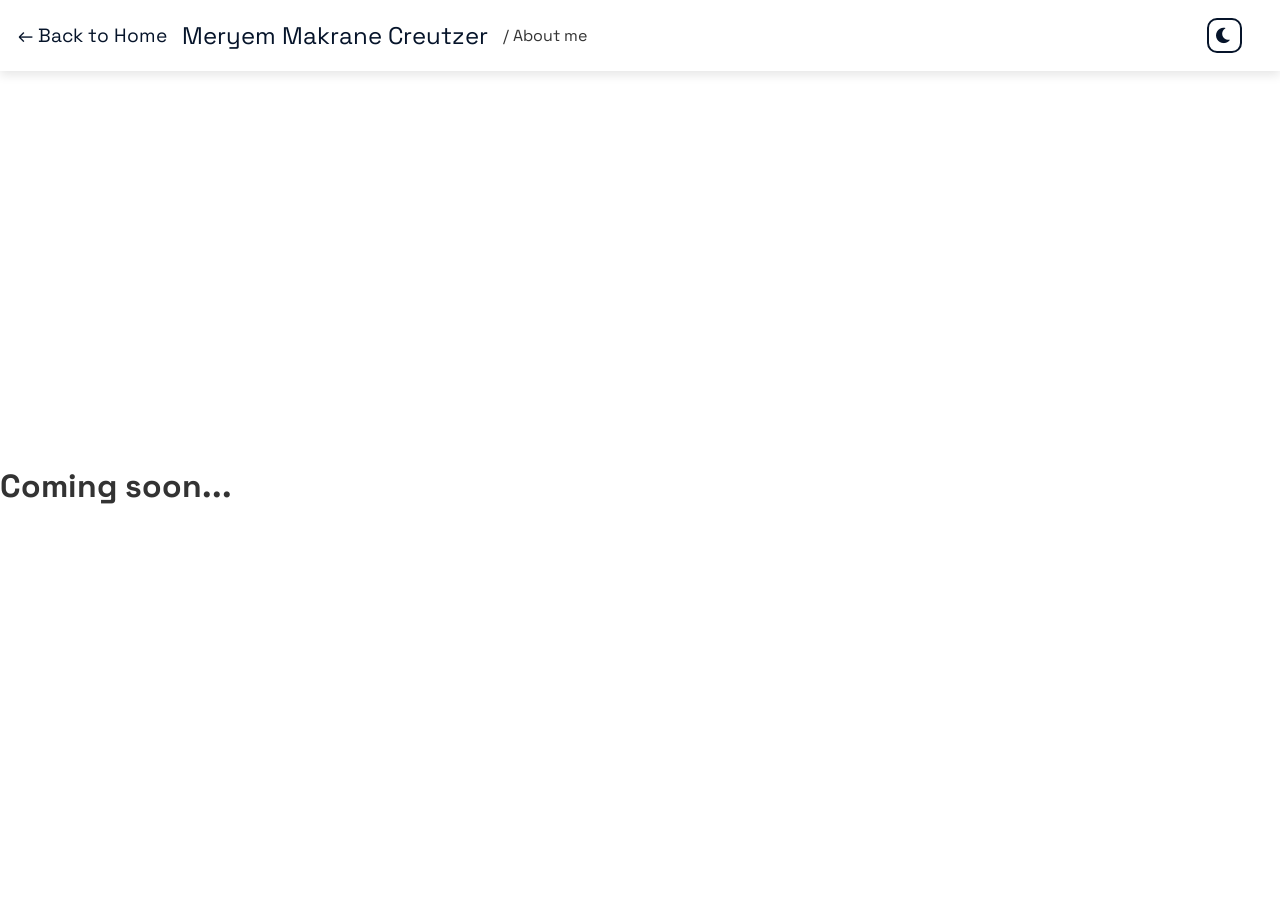
==== about.html @ 9a934162 "Added project files and content" ====
<!DOCTYPE html>
<html lang="en">

<head>
    <meta charset="UTF-8">
    <meta name="viewport" content="width=device-width, initial-scale=1.0">
    <title>Projects - Meryem Makrane Creutzer</title>
    <link rel="stylesheet" href="assets/styles.css">
    <link rel="stylesheet" href="https://cdnjs.cloudflare.com/ajax/libs/font-awesome/6.0.0/css/all.min.css">
    <script src="assets/script.js"></script>
</head>

<body>
    <header>
        <div class="header-left">
            <a href="index.html" class="back-home">&larr; Back to Home</a>
            <div class="logo-text">Meryem Makrane Creutzer</div>
            <span class="title"> / About me</span>
        </div>
        <div class="theme-toggle">
            <label class="toggle-wrapper">
                <input type="checkbox" id="theme-switch" />
                <span class="slider">
                    <i class="fas fa-moon"></i>
                </span>
            </label>
        </div>
    </header>

    <main>

        <h1>Coming soon...</h1>
    </main>

</body>

</html>
---- assets/styles.css ----
/*@font-face {
    font-family: 'Manrope';
    src: url('../assets/fonts/Manrope/Manrope-VariableFont_wght.ttf') format('woff2'),
        url('///assets/fonts/Manrope/static/Manrope-Light.ttf') format('woff');
    font-weight: normal;
    font-style: normal;
}
*/

@font-face {
    font-family: 'Grotesk';
    src: url('../assets/fonts/Space_Grotesk/SpaceGrotesk-VariableFont_wght.ttf') format('woff2'),
        url('///assets/fonts/Space_Grotesk/static/SpaceGrotesk-Light.ttf') format('woff'),
        url('///assets/fonts/Space_Grotesk/static/SpaceGrotesk-Regular.ttf') format('woff');
}

body {
    font-family: 'Grotesk', sans-serif;
    margin: 0;
    padding: 0;
    background-color: #fff;
    color: #333;
    min-height: 100vh;
    display: flex;
    flex-direction: column;
}

/* Header styles */
header {
    display: flex;
    justify-content: space-between;
    align-items: center;
    padding: 20px;
    background-color: #fff;
    box-shadow: 0 4px 10px rgba(0, 0, 0, 0.1);
}

main {
    flex-grow: 1;
    display: flex;
    flex-direction: column;
    justify-content: center;
}

/* Ensure spacing between logo and text */
.header-left {
    display: flex;
    align-items: center;
    gap: 15px;
    /* Adds space between elements */
}

.logo-img {

    height: auto;
    margin-top: 1%;
}

.logo-text {
    font-size: 1.5rem;
    font-weight: normal;
    color: #06142A;
    text-wrap: nowrap;
}

.title {
    font-size: 1rem;
    color: #333333;
    text-wrap: nowrap;
}

nav a {
    margin-left: 20px;
    text-decoration: none;
    color: #06142A;
    font-weight: normal;
}

/* Profile Section Styling */
.container {
    display: flex;
    align-items: center;
    justify-content: center;
    gap: 60px;
    text-align: left;

}

.profile-bg {
    position: absolute;
    left: 0;
    width: 45%;
    height: calc(100vh - 20px - 50px);
    /* Subtracting header height (70px) and footer height (50px) */
    background-color: #06142A;
    z-index: -1;
    overflow: hidden;
}

/* Create twinkling stars */
.profile-bg::before {
    content: "";
    position: absolute;
    width: 100%;
    height: 100%;
    background: radial-gradient(2px 2px at 20% 30%, white, transparent),
        radial-gradient(2px 2px at 40% 70%, white, transparent),
        radial-gradient(2px 2px at 60% 20%, white, transparent),
        radial-gradient(2px 2px at 80% 90%, white, transparent),
        radial-gradient(2px 2px at 10% 50%, white, transparent),
        radial-gradient(2px 2px at 90% 10%, white, transparent),
        radial-gradient(2px 2px at 30% 80%, white, transparent);
    animation: twinkle 1.5s infinite alternate;
}

/* Twinkling effect */
@keyframes twinkle {
    0% {
        opacity: 0.2;
    }

    100% {
        opacity: 1;
    }
}

/* Profile Card */
.profile-card {
    background-color: #ffffff;
    padding: 25px;
    text-align: center;
    border-radius: 10px;
    box-shadow: 0 8px 15px rgba(0, 0, 0, 0.2);
    /* Slight shadow at the bottom */
    position: relative;
    margin-left: 15%;
    width: 20%;

}

.profile-card img {
    border-radius: 50%;
    width: 180px;
    height: 180px;
    object-fit: cover;
}

.profile-card h2 {
    font-size: 1.7rem;
    margin: 30px 30px 10px;
    font-weight: normal;
    color: #06142A;
    white-space: normal;
    /* Allows text wrapping */
    max-width: 80%;
    /* Ensures it doesn't exceed container width */
    letter-spacing: 2px;
    font-family: 'Grotesk', sans-serif;
}

.profile-card .role {
    color: #06142A;
    font-size: 1.05rem;
    letter-spacing: 0.25em;
    margin-top: 10%;
}

.social-icons {
    margin-top: 15px;
    margin-right: 15%;
    padding-top: inherit;
    display: flex;
    gap: 15px;
    margin-left: 35%;
    /* TEMP: helps us locate it visually */

}

.social-icons a {
    font-size: 1.8rem;
    color: #000;
    transition: 0.3s;
}

.social-icons a:hover {
    color: #06142A;
}

.card-divider {
    width: 50%;
    margin: 20px auto;
    border: none;
    border-top: 2px solid #06142A;
}

.intro {
    max-width: 650px;
    margin-bottom: 3%;

}

.intro h1 {
    font-size: 7rem;
    font-weight: bold;
    color: #06142A;
    margin-bottom: 3%;
    font-family: 'Grotesk', sans-serif;
    padding-top: 20px;
}

.intro p {
    font-size: 1.2rem;
    color: #06142A;
    margin-bottom: 4%;
    font-weight: lighter;
}

.buttons {
    margin: 20px 0;
}

.buttons .btn {
    padding: 12px 30px;
    font-size: 1rem;
    border-radius: 5px;
    cursor: pointer;
    transition: all 0.3s ease;
}

.btn-primary {
    background-color: #06142A;
    color: #fff;
    border: none;
}

.btn-secondary {
    border: 2px solid #000;
    background-color: #fff;
    color: #000;
}

.btn-primary:hover,
.btn-secondary:hover {
    opacity: 0.8;
}

.intro a.action {
    color: #06142A;
    font-weight: normal;
    text-decoration: none;
    transition: color 0.3s ease;
    font-family: 'Grotesk', sans-serif;
    font-size: 23px;
}

.intro a.action:hover {
    color: #06142A;
}

/* Footer */
footer {
    padding: 0 0 2px 12px;
    color: #5d5c5c;
    background-color: #fff;
    display: flex;
    justify-content: flex-start;
    align-items: center;
    position: relative;
    flex-shrink: 0;
    /* Ensures footer always has height */
    text-align: left;
}


.footer-info p {
    margin: 2px 0;
    font-size: 12px;
    padding-top: 10px;
}


/* Resume Page Styles */

/* Resume Layout */
.resume-layout {
    display: flex;
    gap: 50px;
    overflow-x: hidden;
    margin-top: 40px;
    align-items: flex-start;
    /* Ensure alignment at the top */
}

/* Left Column: Experience */
.left-column {
    flex: 2.5;
    /* Slightly wider */
    padding-left: 2%;
}

h3.sub-title {
    padding-top: 30px;
    font-size: 1.8rem;
}

/* Separator between Experience and Education */
.separator {
    width: 2px;
    /* Make it thicker */
    background-color: #06142A;
    align-self: stretch;
    margin-top: 3%;
}


.resume-container {
    margin: 0px auto;
    padding: 10px;
}

.section-title {
    font-size: 5rem;
    font-weight: bold;
    color: #06142A;
    text-align: center;
    font-family: 'Grotesk', sans-serif;
}

.timeline {
    position: relative;
    padding: 20px 0;
}

/* Right Column: Education & Certifications */
.right-column {
    flex: 2;
    margin-left: 20px;
    /* Push further to the right */
}

.timeline-item {
    margin-bottom: 30px;
    display: flex;
    align-items: flex-start;
}


/* Positioning the logo to the left side */
.timeline-left {
    flex: 0 0 80px;
    /* Fixed width for logos */
    text-align: center;
    margin-right: 20px;
}

.company-logo {
    /* Adjust size as needed */
    height: auto;
    margin-top: 25%;
}

/* Content styling */
.timeline-content {
    flex: 1;
    padding-left: 20px;
}

.timeline-item h2 {
    font-size: 1.8rem;
    color: #333;
}

.timeline-item .date {
    font-size: 1rem;
    font-weight: bold;
    color: #B7B7B7;
    margin-top: -2%;

}

.timeline-item .company {
    font-weight: bold;
    color: #888;
}

.back-home {
    text-decoration: none;
    font-size: 1.2rem;
    color: #06142A;
}

.timeline-content ul {
    list-style: none;
    /* Remove default bullets */
    padding-left: 0;
}

.timeline-content li {
    position: relative;
    padding-left: 40px;
    /* Space for the custom bullet */
    margin-bottom: 10px;
    /* Spacing between list items */
    line-height: 1.6;
    list-style: none;
}

.timeline-content li::before {
    content: '';
    position: absolute;
    top: 0.5em;
    /* Align with text */
    left: 0;
    /* Position bullet at the start of the list item */
    width: 20px;
    /* Set bullet width */
    height: 20px;
    /* Set bullet height */
    background-image: url('../assets/images/bullet.svg');
    /* Path to the bullet image */
    background-size: cover;
    /* Ensure the image scales properly */
    background-repeat: no-repeat;
}

.back-home:hover {
    text-decoration: underline;
}

.section-title.aos-init.aos-animate {
    font-size: 5em;
    font-family: 'poppins', sans-serif;
}

/* General Content Styling */
.resume-h2 {
    color: #06142A;
    font-size: 2.5rem;
    margin-bottom: 20px;
    white-space: nowrap;
    /* Prevent wrapping */
}

.education-section h3,
.certifications-section h3 {
    font-size: 1.8rem;
    color: #333;
}

.certifications-section ul {
    list-style: none;
    padding-left: 0;
}

.certifications-section li::before {
    content: '✔';
    /* Add a simple icon */
    color: #06142A;
    font-size: 1rem;
    margin-right: 10px;
}

.education-section {
    margin-right: -22%;
}

.education-section .date {
    font-size: 1rem;
    font-weight: bold;
    color: #B7B7B7;
    margin-top: -3%;
}

.inst {
    margin-top: -2%;
}

/* Tag Styling */
.tags {
    margin-top: 10px;
    display: flex;
    flex-wrap: wrap;
    gap: 10px;
    width: 70vh;
}

.tag {
    padding: 5px 12px;
    font-size: 0.8rem;
    border-radius: 5px;
    color: #fff;
    display: inline-block;
}

/* Color Variations for Tags */
.tag-blue {
    background-color: #0073e6;
}

.tag-green {
    background-color: #28a745;
}

.tag-orange {
    background-color: #fd7e14;
}

.tag-purple {
    background-color: #6f42c1;
}

.tag-red {
    background-color: #dc3545;
}

.tag-teal {
    background-color: #20c997;
}

.tag-yellow {
    background-color: #ffc107;
}

.tag-steel {
    background-color: #06142A;
}

/* Horizontal Separator Between Education & Skills */
.horizontal-separator {
    width: 100%;
    height: 2px;
    /* Thickness of the line */
    background-color: #06142A;
    /* Blue separator */
    margin: 40px 0;
    /* Spacing above and below */
    border-radius: 2px;
    /* Smooths edges */
}


.skill-list ul {
    list-style: none;
    /* Remove default bullets */
    padding-left: 0;
}

.skill-list li {
    position: relative;
    padding-left: 40px;
    /* Space for the custom bullet */
    margin-bottom: 10px;
    /* Spacing between list items */
    line-height: 1.6;
    list-style: none;
}

.skill-list li::before {
    content: '';
    position: absolute;
    top: 0.5em;
    /* Align with text */
    left: 0;
    /* Position bullet at the start of the list item */
    width: 20px;
    /* Set bullet width */
    height: 20px;
    /* Set bullet height */
    background-image: url('../assets/images/bullet.svg');
    /* Path to the bullet image */
    background-size: cover;
    /* Ensure the image scales properly */
    background-repeat: no-repeat;
}

/******************************************************************/

/* Projects Page Styles */
.projects-container {
    max-width: 1200px;
    margin: 0 auto;
    padding: 20px;
    text-align: center;
}

.projects-grid {
    display: grid;
    grid-template-columns: repeat(auto-fit, minmax(300px, 1fr));
    gap: 20px;
    margin-top: 8%;
    justify-content: center;
}

.project-card {
    background-color: #ffffff;
    border-radius: 10px;
    box-shadow: 0 4px 8px rgba(0, 0, 0, 0.1);
    overflow: hidden;
    margin: 5%;
    transition: transform 0.3s ease-in-out;
}

.project-card:hover {
    transform: translateY(-5px);
}

.project-image {
    height: 190px;
    object-fit: cover;
}

.project-info {
    padding: 15px;
    text-align: left;
}

.project-info h2 {
    font-size: 1.5rem;
    color: #06142A;
}

.project-info p {
    font-size: 1rem;
    color: #555;
}

.btn-primary-projects {
    display: inline-block;
    padding: 8px 15px;
    margin-top: 10px;
    font-size: 1rem;
    background-color: #06142A;
    color: white;
    text-decoration: none;
    border-radius: 5px;
}

.btn-primary-projects:hover {
    background-color: #06142A;
}

/*************/

@media (min-width: 1281px) and (max-width: 1600px) {
    .profile-card {
        width: 25%;
    }

    .container {
        margin-bottom: -30px;
    }

    .intro {
        max-width: 600px;
    }

    footer {
        justify-content: flex-start;
        /* Ensures footer text stays left-aligned */
        text-align: left;
        /* Prevents footer from shrinking */
        display: flex;
        /* Ensures footer remains visible */
        visibility: visible;
    }

    /*
    html,
    body {
        overflow: hidden;
    }
        */
}

@media (min-width: 1091px) and (max-width: 1280px) {
    .intro a.action {
        font-size: 18px;
    }

    .intro {
        max-width: 500px;
    }

    .profile-bg {
        height: 130vh;
    }

    .profile-card {
        width: 30%;
    }


    header {
        padding: 18px;
    }

}

@media (max-width: 1090px) {
    .container {
        flex-direction: column;
        text-align: center;
        align-items: center;

    }

    h1 {
        padding-top: 20px;
    }

    .profile-bg {
        width: 100%;
        position: absolute;
        top: 0;
        height: 50%;
    }

    .profile-card {
        position: relative;
        width: 40%;
        left: auto;
        transform: none;
        margin: auto;
        top: 100px;
    }

    .social-icons {
        justify-content: flex-start;
    }

    .intro a.action {
        font-size: 20px
    }

    .intro {
        padding: 5px;
    }

}

@media (max-width: 775px) {
    .profile-card {
        width: 60%;
    }

    .profile-bg {
        height: 50%;
    }

}

/*Responsive styles for resume page */

@media (min-width: 1280px) and (max-width: 1600px) {
    .resume-layout {
        flex-direction: row;
        gap: 40px;
    }

    .separator {
        min-height: 100em;
    }
}

@media (min-width: 1090px) and (max-width: 1279px) {
    .resume-layout {
        flex-direction: row;
        gap: 30px;
    }

    .left-column,
    .right-column {
        width: 45%;
        padding: 0 15px;
    }

    .separator {
        min-height: 90em;
    }

    .resume-h2 {
        font-size: 2rem;
    }

    .education-section h3,
    .certifications-section h3 {
        font-size: 1.5rem;
    }

    .tags {
        width: 50vh;
    }

    .logo-text {
        text-wrap: wrap;
    }

    .title {
        text-wrap: wrap;
    }
}

@media (min-width: 768px) and (max-width: 1089px) {
    .resume-layout {
        flex-direction: column;
        gap: 20px;
    }

    .left-column,
    .right-column {
        width: 100%;
        padding: 0 10px;
    }

    .separator {
        display: none;
    }

    .resume-h2 {
        font-size: 1.8rem;
    }

    .timeline-item {
        flex-direction: column;
        align-items: flex-start;
    }

    .timeline-left {
        margin-bottom: 15px;
    }

    .company-logo {
        margin-left: 0;
    }

    .logo-text {
        text-wrap: wrap;
    }

    .title {
        text-wrap: wrap;
    }
}

@media (max-width: 767px) {
    .resume-layout {
        flex-direction: column;
        gap: 15px;
    }

    .left-column,
    .right-column {
        width: 100%;
        padding: 0 10px;
    }

    .separator {
        display: none;
    }

    .resume-h2 {
        font-size: 1.6rem;
    }

    .timeline-item {
        flex-direction: column;
        align-items: flex-start;
    }

    .timeline-left {
        margin-bottom: 15px;
    }

    .company-logo {
        width: 60px;
        height: auto;
        margin-left: 0;
    }

    .timeline-content {
        padding-left: 0;
    }

    .tags {
        flex-direction: column;
        align-items: center;
        text-align: center;
    }

    .skill-list {
        width: 100%;
    }

    .logo-text {
        text-wrap: wrap;
    }

    .title {
        text-wrap: wrap;
    }

    .intro p {
        font-size: 16px;
    }

    .intro a.action {
        font-size: 16px;
    }


}


/* Styling project pages */

.project-title {
    font-size: 4rem;
    text-align: center;
    font-family: "Grotesk", sans-serif;
    color: #06142A;
    font-weight: lighter;

}

.article-image {
    width: 80%;
    padding: 20px;
    margin: auto;
}

.details {
    margin: auto;
    font-family: "Grotesk", sans-serif;
    color: #06142A;
}

.article-meta {
    display: flex;
    justify-content: space-between;
    align-items: center;
    gap: 20px;
    flex-wrap: wrap;
}

.article-meta .published {
    font-size: 1rem;
    color: #333;
}

.article-meta .social-icons {
    display: flex;
    gap: 15px;
}

.article-meta .social-icons a {
    font-size: 1.5rem;
    color: #000;
    transition: 0.3s;
}

.article-meta .social-icons a:hover {
    color: #06142A;
}

.project-social-icons {
    display: flex;
    gap: 15px;
    justify-content: flex-end;
}

.project-social-icons a {
    font-size: 1.5rem;
    color: #000;
    transition: 0.3s;
}

.project-social-icons a:hover {
    color: #06142A;
}

/* General Section Styling */
.content section {
    margin: auto;
    max-width: 1200px;
    padding: 20px;
    border-left: 4px solid #06142A;
    background: #ffffff;
    border-radius: 5px;
    margin-bottom: 40px;
}

.content ul li {
    margin-bottom: 10px;
    font-size: 1.2rem;
    font-weight: lighter;
}

/* Gallery Section */
.gallery {
    display: flex;
    justify-content: center;
    gap: 15px;
    flex-wrap: wrap;
    margin-top: 30px;
}

.gallery img {
    width: 100%;
    max-width: 280px;
    border-radius: 5px;
    box-shadow: 0 2px 10px rgba(0, 0, 0, 0.15);
}

/* Resources Section */
.resources ul {
    list-style: none;
    padding: 0;
}

.resources ul li {
    font-size: 1.2rem;
    margin: 10px 0;
}

.resources ul li a {
    color: #06142A;
    text-decoration: none;
    font-weight: bold;
}

.resources ul li a:hover {
    text-decoration: underline;
}

/* Download Link Styles */
.download-link {
    font-size: 1.2rem;
    color: #06142A;
    text-decoration: none;
    display: inline-flex;
    align-items: center;
    gap: 10px;
    font-weight: lighter;
    padding-top: 5px;
}

.download-link:hover {
    text-decoration: underline;
}

/* Lessons Learned Section */
.lessons ul {
    padding-left: 20px;
}

.context-role-container {
    display: flex;
    flex-wrap: wrap;
    justify-content: space-between;
    gap: 40px;
    max-width: 900px;
    margin: 60px auto;
}

.context-role-container .context,
.context-role-container .role {
    flex: 1;
    min-width: 400px;
    /* Ensures columns don't shrink too much */
    background: #f9f9f9;
    padding: 20px;
    border-left: 4px solid #06142A;
    border-radius: 5px;
}


@media (max-width: 850px) {
    .context-role-container {
        flex-direction: column;
    }

    .context-role-container .context,
    .context-role-container .role {
        min-width: 100%;
    }
}

.lessons ul li {
    margin-bottom: 10px;
    font-size: 1.2rem;
    font-weight: bold;
    color: #06142A;
}


.left-column-project {
    width: 50%;
    margin-left: 10%;
    padding-right: 30px;
    padding: 15px;
    border-left: 4px solid #06142A;
    border-right: 4px solid #06142A;
    border-top: 4px solid #06142A;
    border-bottom: 4px solid #06142A;
    border-radius: 5px;
}

.right-column-project {
    width: 50%;
    margin-right: 110px;
    padding: 15px;
    border-right: 4px solid #06142A;
    border-top: 4px solid #06142A;
    border-bottom: 4px solid #06142A;
    border-radius: 5px;
}

.project-column {
    display: flex;
}

.content-text {
    font-size: 1.2rem;
    font-family: 'Grotesk', sans-serif;
    font-weight: lighter;
}

.overview p {
    font-size: 1.2rem;
    font-weight: lighter;
}

.process p {
    font-size: 1.2rem;
    font-weight: lighter;
}

.overview h2 {
    color: #06142A;
    font-size: 2.2rem;
    margin-bottom: 15px;
    padding-bottom: 5px;
    margin-top: -0.5%;
}

.process h2 {
    color: #06142A;
    font-size: 2.2rem;
    margin-bottom: 15px;
    padding-bottom: 5px;
    margin-top: -0.5%;
}


#challenge {
    padding-top: 2%;
    padding-left: 7%;
    padding-right: 6%;
    margin-top: 40px;
    margin-left: 14%;
    width: 100%;
    position: relative;
    border-left: none;
}


#challenge h2 {
    padding-bottom: 2%;
    color: #06142A;
    font-size: 2.2rem;
    margin: auto;
    text-align: center;
}

#challenge::before {
    content: "";
    position: absolute;
    top: 0;
    left: 0;
    width: 100%;
    height: 18%;
    border-radius: 8px;
    border-top: 4px solid #06142A;
    border-left: 4px solid #06142A;
    border-right: 4px solid #06142A;
    pointer-events: none;
    box-sizing: border-box;
}

#outcome {
    padding-top: 2%;
    padding-left: 7%;
    padding-right: 6%;
    margin-top: 40px;
    margin-left: 14%;
    width: 100%;
    position: relative;
    border-left: none;
}

#outcome::before {
    content: "";
    position: absolute;
    top: 0;
    left: 0;
    width: 100%;
    height: 18%;
    border-radius: 8px;
    border-top: 4px solid #06142A;
    border-left: 4px solid #06142A;
    border-right: 4px solid #06142A;
    pointer-events: none;
    box-sizing: border-box;
}


#outcome h2 {
    padding-bottom: 2%;
    color: #06142A;
    font-size: 2.2rem;
    margin: auto;
    text-align: center;
}

#outcome p {
    font-size: 1.2rem;
    font-weight: lighter;
}

.content-text h2 {
    color: #06142A;
    font-size: 2.2rem;
    margin-bottom: 15px;
    padding-bottom: 5px;
    margin-top: -0.5%;
}

.iframe-wrapper {
    display: flex;
    justify-content: center;
    padding: 20px 0;
}

.iframe-container {
    position: relative;
    width: 100%;
    max-width: 1200px;
    aspect-ratio: 16 / 9;
}

.iframe-container iframe {
    position: absolute;
    top: 0;
    left: 0;
    width: 100%;
    height: 100%;
    border: none;
}

.genially-frame-box {
    position: relative;
    width: 100%;
    margin: 40px auto;
}

.genially-frame-box::before {
    content: "";
    position: absolute;
    top: 0;
    left: 0;
    width: 100%;
    height: 18%;
    pointer-events: none;
    box-sizing: border-box;
}

/* Related Topics Navigation Buttons */
.related-topics {
    margin: 60px auto;
    text-align: center;
}

.back-to-top {
    position: fixed;
    bottom: 40px;
    right: 40px;
    background-color: #06142A;
    color: white;
    padding: 12px 16px;
    border-radius: 50%;
    font-size: 1.2rem;
    text-align: center;
    text-decoration: none;
    z-index: 1000;
    transition: background-color 0.3s ease;
}

.back-to-top:hover {
    background-color: #333;
}

.related-buttons {
    display: flex;
    justify-content: center;
    gap: 30px;
}

.related-btn {
    display: inline-block;
    padding: 12px 24px;
    font-size: 1rem;
    background-color: #06142A;
    color: #fff;
    text-decoration: none;
    border-radius: 5px;
    transition: background-color 0.3s ease;
}

.related-btn:hover {
    background-color: #333;
}

#resources h2 {
    color: #06142A;
    font-size: 2.2rem;
    margin-bottom: 15px;
    padding-bottom: 5px;
    margin-top: -0.5%;
}

.theme-toggle {
    margin-right: 20px;
    display: flex;
    align-items: center;
}

.toggle-wrapper {
    position: relative;
    display: inline-block;
    width: 35px;
    height: 35px;
}

.toggle-wrapper input {
    opacity: 0;
    width: 0;
    height: 0;
}

.slider {
    position: absolute;
    top: 0;
    left: 0;
    right: 0;
    bottom: 0;
    background-color: transparent;
    border: 2px solid #06142A;
    border-radius: 10px;
    display: flex;
    align-items: center;
    justify-content: space-between;
    padding: 0 6px;
    font-size: 1.1rem;
    color: #06142A;
    cursor: pointer;
    transition: background-color 0.3s ease;
}


/* Toggle active position */
.toggle-wrapper input:checked+.slider::before {
    transform: translateX(30px);
}

/* Dark mode styling */
body.dark-mode {
    background-color: #121212;
    color: #f0f0f0;
}

body.dark-mode header,
body.dark-mode footer {
    background-color: #1e1e1e;
    color: #f0f0f0;
}

body.dark-mode .related-btn,
body.dark-mode .back-to-top {
    background-color: #333;
    color: #fff;
}

body.dark-mode .separator {
    background-color: #fff;
}

body.dark-mode .project-social-icons a,
body.dark-mode .article-meta .published,
body.dark-mode #challenge h2,
body.dark-mode #outcome h2,
body.dark-mode #resources h2 {
    color: #fff;
}

body.dark-mode #challenge::before,
body.dark-mode #outcome::before {
    border-left: 4px solid #444;
    border-right: 4px solid #444;
    border-top: 4px solid #444;
}

body.dark-mode .related-btn:hover,
body.dark-mode .back-to-top:hover {
    background-color: #555;
}

/* Extended Dark Mode Styling */
body.dark-mode .content section,
body.dark-mode .left-column-project,
body.dark-mode .right-column-project,
body.dark-mode .context-role-container .context,
body.dark-mode .context-role-container .role {
    background-color: #1e1e1e;
    color: #f0f0f0;
    border-color: #444;
}

body.dark-mode h1,
body.dark-mode h2,
body.dark-mode h3,
body.dark-mode p,
body.dark-mode li,
body.dark-mode p,
body.dark-mode .role {
    color: #f0f0f0;
}

body.dark-mode nav a,
body.dark-mode .logo-text,
body.dark-mode .title,
body.dark-mode .intro a.action,
body.dark-mode .download-link,
body.dark-mode .social-icons a,
body.dark-mode .back-home {
    color: #f0f0f0;

}

body.dark-mode .slider {
    color: #f0f0f0;
    border: 2px solid #f0f0f0;

}

body.dark-mode .project-card,
body.dark-mode .profile-card,
body.dark-mode .timeline-content,
body.dark-mode .tag {
    background-color: #1e1e1e;
    color: #f0f0f0;
}

body.dark-mode .tag-blue,
body.dark-mode .tag-green,
body.dark-mode .tag-orange,
body.dark-mode .tag-purple,
body.dark-mode .tag-red,
body.dark-mode .tag-teal,
body.dark-mode .tag-yellow,
body.dark-mode .tag-steel {
    filter: brightness(1.3);
}

body.dark-mode .card-divider,
body.dark-mode .horizontal-separator {
    color: #f0f0f0 !important;
    background-color: #f0f0f0 !important;
}

body.dark-mode .section-title,
body.dark-mode .resume-h2 {
    color: #f0f0f0;
}

body.dark-mode .buttons .btn,
body.dark-mode .btn-primary-projects {
    background-color: #333;
    color: #f0f0f0;
    border: 1px solid #f0f0f0;
}

body.dark-mode .btn-primary-projects:hover {
    background-color: #444;
}

body.dark-mode .profile-bg::before {
    background: radial-gradient(2px 2px at 20% 30%, #ccc, transparent),
        radial-gradient(2px 2px at 40% 70%, #ccc, transparent),
        radial-gradient(2px 2px at 60% 20%, #ccc, transparent),
        radial-gradient(2px 2px at 80% 90%, #ccc, transparent),
        radial-gradient(2px 2px at 10% 50%, #ccc, transparent),
        radial-gradient(2px 2px at 90% 10%, #ccc, transparent),
        radial-gradient(2px 2px at 30% 80%, #ccc, transparent);
}

body.dark-mode .profile-bg {
    background-color: rgb(3, 18, 41);
}
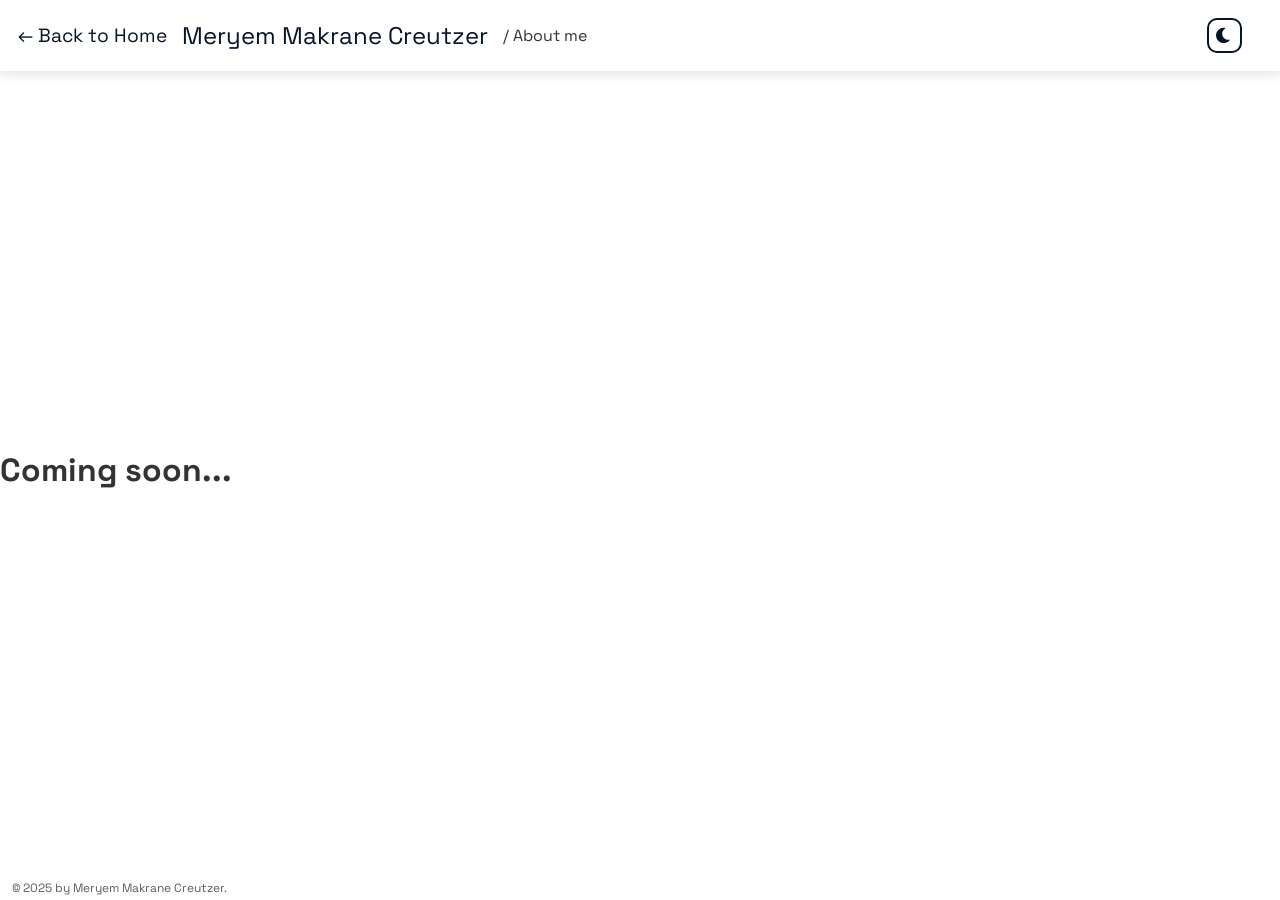
==== commit 4e542a66: "Fixed content" ====
--- a/about.html
+++ b/about.html
@@ -32,6 +32,12 @@
         <h1>Coming soon...</h1>
     </main>
 
+    <footer>
+        <div class="footer-info">
+            <p>&copy; 2025 by Meryem Makrane Creutzer.</p>
+        </div>
+    </footer>
+
 </body>
 
-</html>+</html>
--- a/assets/styles.css
+++ b/assets/styles.css
@@ -12,6 +12,16 @@
     src: url('../assets/fonts/Space_Grotesk/SpaceGrotesk-VariableFont_wght.ttf') format('woff2'),
         url('///assets/fonts/Space_Grotesk/static/SpaceGrotesk-Light.ttf') format('woff'),
         url('///assets/fonts/Space_Grotesk/static/SpaceGrotesk-Regular.ttf') format('woff');
+}
+
+*,
+*::before,
+*::after {
+    box-sizing: border-box;
+}
+
+html {
+    overflow-x: hidden;
 }
 
 body {
@@ -23,6 +33,13 @@
     min-height: 100vh;
     display: flex;
     flex-direction: column;
+    overflow-x: hidden;
+}
+
+img,
+svg,
+iframe {
+    max-width: 100%;
 }
 
 /* Header styles */
@@ -33,6 +50,8 @@
     padding: 20px;
     background-color: #fff;
     box-shadow: 0 4px 10px rgba(0, 0, 0, 0.1);
+    gap: 20px;
+    flex-wrap: wrap;
 }
 
 main {
@@ -47,6 +66,8 @@
     display: flex;
     align-items: center;
     gap: 15px;
+    min-width: 0;
+    flex-wrap: wrap;
     /* Adds space between elements */
 }
 
@@ -60,17 +81,24 @@
     font-size: 1.5rem;
     font-weight: normal;
     color: #06142A;
-    text-wrap: nowrap;
+    overflow-wrap: anywhere;
 }
 
 .title {
     font-size: 1rem;
     color: #333333;
-    text-wrap: nowrap;
+    overflow-wrap: anywhere;
+}
+
+nav {
+    display: flex;
+    align-items: center;
+    flex-wrap: wrap;
+    gap: 10px 20px;
+    justify-content: flex-end;
 }
 
 nav a {
-    margin-left: 20px;
     text-decoration: none;
     color: #06142A;
     font-weight: normal;
@@ -83,6 +111,7 @@
     justify-content: center;
     gap: 60px;
     text-align: left;
+    width: 100%;
 
 }
 
@@ -133,15 +162,16 @@
     box-shadow: 0 8px 15px rgba(0, 0, 0, 0.2);
     /* Slight shadow at the bottom */
     position: relative;
-    margin-left: 15%;
-    width: 20%;
+    width: clamp(280px, 24vw, 360px);
+    max-width: 100%;
+    min-width: 0;
 
 }
 
 .profile-card img {
     border-radius: 50%;
-    width: 180px;
-    height: 180px;
+    width: min(180px, 70vw);
+    height: min(180px, 70vw);
     object-fit: cover;
 }
 
@@ -151,6 +181,7 @@
     font-weight: normal;
     color: #06142A;
     white-space: normal;
+    overflow-wrap: anywhere;
     /* Allows text wrapping */
     max-width: 80%;
     /* Ensures it doesn't exceed container width */
@@ -167,11 +198,10 @@
 
 .social-icons {
     margin-top: 15px;
-    margin-right: 15%;
     padding-top: inherit;
     display: flex;
     gap: 15px;
-    margin-left: 35%;
+    justify-content: center;
     /* TEMP: helps us locate it visually */
 
 }
@@ -196,11 +226,12 @@
 .intro {
     max-width: 650px;
     margin-bottom: 3%;
+    min-width: 0;
 
 }
 
 .intro h1 {
-    font-size: 7rem;
+    font-size: clamp(4rem, 12vw, 7rem);
     font-weight: bold;
     color: #06142A;
     margin-bottom: 3%;
@@ -217,14 +248,21 @@
 
 .buttons {
     margin: 20px 0;
+    display: flex;
+    gap: 12px;
+    flex-wrap: wrap;
 }
 
 .buttons .btn {
+    display: inline-flex;
+    align-items: center;
+    justify-content: center;
     padding: 12px 30px;
     font-size: 1rem;
     border-radius: 5px;
     cursor: pointer;
     transition: all 0.3s ease;
+    text-decoration: none;
 }
 
 .btn-primary {
@@ -319,7 +357,7 @@
 }
 
 .section-title {
-    font-size: 5rem;
+    font-size: clamp(3rem, 10vw, 5rem);
     font-weight: bold;
     color: #06142A;
     text-align: center;
@@ -437,7 +475,7 @@
     color: #06142A;
     font-size: 2.5rem;
     margin-bottom: 20px;
-    white-space: nowrap;
+    overflow-wrap: anywhere;
     /* Prevent wrapping */
 }
 
@@ -481,7 +519,8 @@
     display: flex;
     flex-wrap: wrap;
     gap: 10px;
-    width: 70vh;
+    width: 100%;
+    max-width: 70ch;
 }
 
 .tag {
@@ -605,6 +644,8 @@
 }
 
 .project-image {
+    display: block;
+    width: 100%;
     height: 190px;
     object-fit: cover;
 }
@@ -639,11 +680,16 @@
     background-color: #06142A;
 }
 
+.btn-primary-projects.is-disabled {
+    cursor: not-allowed;
+    opacity: 0.65;
+}
+
 /*************/
 
 @media (min-width: 1281px) and (max-width: 1600px) {
     .profile-card {
-        width: 25%;
+        width: clamp(300px, 28vw, 390px);
     }
 
     .container {
@@ -686,7 +732,7 @@
     }
 
     .profile-card {
-        width: 30%;
+        width: clamp(300px, 32vw, 400px);
     }
 
 
@@ -712,20 +758,20 @@
         width: 100%;
         position: absolute;
         top: 0;
-        height: 50%;
+        height: 45%;
     }
 
     .profile-card {
         position: relative;
-        width: 40%;
+        width: min(80vw, 500px);
         left: auto;
         transform: none;
         margin: auto;
-        top: 100px;
+        top: 40px;
     }
 
     .social-icons {
-        justify-content: flex-start;
+        justify-content: center;
     }
 
     .intro a.action {
@@ -740,7 +786,7 @@
 
 @media (max-width: 775px) {
     .profile-card {
-        width: 60%;
+        width: min(88vw, 460px);
     }
 
     .profile-bg {
@@ -788,7 +834,7 @@
     }
 
     .tags {
-        width: 50vh;
+        max-width: 100%;
     }
 
     .logo-text {
@@ -882,8 +928,7 @@
     }
 
     .tags {
-        flex-direction: column;
-        align-items: center;
+        align-items: flex-start;
         text-align: center;
     }
 
@@ -914,7 +959,7 @@
 /* Styling project pages */
 
 .project-title {
-    font-size: 4rem;
+    font-size: clamp(2.25rem, 7vw, 4rem);
     text-align: center;
     font-family: "Grotesk", sans-serif;
     color: #06142A;
@@ -923,12 +968,14 @@
 }
 
 .article-image {
-    width: 80%;
+    width: min(80%, 1200px);
     padding: 20px;
     margin: auto;
+    display: block;
 }
 
 .details {
+    width: min(1200px, calc(100% - 40px));
     margin: auto;
     font-family: "Grotesk", sans-serif;
     color: #06142A;
@@ -966,6 +1013,7 @@
     display: flex;
     gap: 15px;
     justify-content: flex-end;
+    flex-wrap: wrap;
 }
 
 .project-social-icons a {
@@ -982,6 +1030,7 @@
 .content section {
     margin: auto;
     max-width: 1200px;
+    width: calc(100% - 40px);
     padding: 20px;
     border-left: 4px solid #06142A;
     background: #ffffff;
@@ -1065,7 +1114,7 @@
 .context-role-container .context,
 .context-role-container .role {
     flex: 1;
-    min-width: 400px;
+    min-width: min(400px, 100%);
     /* Ensures columns don't shrink too much */
     background: #f9f9f9;
     padding: 20px;
@@ -1094,8 +1143,7 @@
 
 
 .left-column-project {
-    width: 50%;
-    margin-left: 10%;
+    flex: 1 1 320px;
     padding-right: 30px;
     padding: 15px;
     border-left: 4px solid #06142A;
@@ -1106,8 +1154,7 @@
 }
 
 .right-column-project {
-    width: 50%;
-    margin-right: 110px;
+    flex: 1 1 320px;
     padding: 15px;
     border-right: 4px solid #06142A;
     border-top: 4px solid #06142A;
@@ -1117,6 +1164,10 @@
 
 .project-column {
     display: flex;
+    flex-wrap: wrap;
+    gap: 20px;
+    width: min(1200px, calc(100% - 40px));
+    margin: 0 auto 40px;
 }
 
 .content-text {
@@ -1157,8 +1208,7 @@
     padding-left: 7%;
     padding-right: 6%;
     margin-top: 40px;
-    margin-left: 14%;
-    width: 100%;
+    width: min(1200px, calc(100% - 40px));
     position: relative;
     border-left: none;
 }
@@ -1192,8 +1242,7 @@
     padding-left: 7%;
     padding-right: 6%;
     margin-top: 40px;
-    margin-left: 14%;
-    width: 100%;
+    width: min(1200px, calc(100% - 40px));
     position: relative;
     border-left: none;
 }
@@ -1295,6 +1344,101 @@
     transition: background-color 0.3s ease;
 }
 
+@media (max-width: 640px) {
+    header {
+        align-items: flex-start;
+        padding: 18px 20px;
+    }
+
+    .header-left {
+        flex: 1 1 calc(100% - 60px);
+        gap: 8px 14px;
+    }
+
+    .logo-img {
+        max-width: 54px;
+    }
+
+    .logo-text {
+        font-size: 1.35rem;
+        line-height: 1.25;
+    }
+
+    .title {
+        font-size: 0.95rem;
+    }
+
+    nav {
+        flex-basis: 100%;
+        justify-content: flex-start;
+        gap: 8px 14px;
+        font-size: 0.92rem;
+    }
+
+    .theme-toggle {
+        margin-right: 0;
+    }
+
+    .container {
+        gap: 70px;
+        padding: 0 20px 30px;
+    }
+
+    .profile-card {
+        padding: 22px 16px;
+        width: min(100%, 420px);
+    }
+
+    .profile-card h2 {
+        max-width: 100%;
+        margin-left: auto;
+        margin-right: auto;
+        font-size: 1.45rem;
+    }
+
+    .profile-card .role {
+        font-size: 0.85rem;
+        letter-spacing: 0.18em;
+    }
+
+    .intro {
+        width: 100%;
+        text-align: left;
+    }
+
+    .buttons {
+        justify-content: flex-start;
+    }
+
+    .article-image,
+    .details,
+    .content section,
+    .project-column,
+    #challenge,
+    #outcome {
+        width: calc(100% - 32px);
+    }
+
+    .project-title {
+        line-height: 1.15;
+        overflow-wrap: anywhere;
+    }
+
+    .article-meta {
+        align-items: flex-start;
+        flex-direction: column;
+    }
+
+    .project-social-icons {
+        justify-content: flex-start;
+    }
+
+    .back-to-top {
+        right: 18px;
+        bottom: 18px;
+    }
+}
+
 .back-to-top:hover {
     background-color: #333;
 }
@@ -1303,6 +1447,8 @@
     display: flex;
     justify-content: center;
     gap: 30px;
+    flex-wrap: wrap;
+    padding: 0 20px;
 }
 
 .related-btn {
@@ -1505,4 +1651,112 @@
 
 body.dark-mode .profile-bg {
     background-color: rgb(3, 18, 41);
-}+}
+
+@media (max-width: 640px) {
+    .theme-toggle {
+        margin-right: 0;
+    }
+
+    header {
+        display: block;
+        width: 100%;
+    }
+
+    .header-left {
+        display: flex;
+        flex-direction: column;
+        align-items: flex-start;
+        width: 100%;
+    }
+
+    nav {
+        display: grid;
+        grid-template-columns: repeat(2, max-content);
+        width: 100%;
+        margin-top: 18px;
+        gap: 8px 12px;
+        font-size: 0.82rem;
+        line-height: 1.4;
+        justify-content: flex-start;
+    }
+
+    nav a {
+        min-width: 0;
+        overflow-wrap: anywhere;
+    }
+
+    .container {
+        padding-left: 16px;
+        padding-right: 16px;
+        max-width: 100vw;
+    }
+
+    .profile-card {
+        width: calc(100vw - 32px);
+    }
+
+    .profile-card h2,
+    .timeline-item h2,
+    .content-text h2,
+    .overview h2,
+    .process h2,
+    .project-title,
+    .timeline-content li,
+    .content p,
+    .content li {
+        max-width: 100%;
+        overflow-wrap: anywhere;
+        word-break: break-word;
+        white-space: normal;
+    }
+
+    .profile-card h2 {
+        font-size: 1.3rem;
+        letter-spacing: 1px;
+        max-width: 250px;
+    }
+
+    .timeline-item,
+    .timeline-content {
+        width: 100%;
+        min-width: 0;
+        overflow-wrap: anywhere;
+    }
+
+    .timeline-item h2 {
+        font-size: 1.25rem;
+        line-height: 1.25;
+        max-width: 300px;
+    }
+
+    .timeline-content li {
+        padding-left: 34px;
+        max-width: 300px;
+    }
+
+    .project-title {
+        font-size: 1.45rem;
+        max-width: 270px;
+        margin-left: auto;
+        margin-right: auto;
+    }
+
+    .content p,
+    .content li {
+        max-width: 300px;
+    }
+
+    .article-image,
+    .details,
+    .content section,
+    .project-column,
+    #challenge,
+    #outcome {
+        width: calc(100vw - 32px);
+    }
+
+    .related-buttons {
+        gap: 12px;
+    }
+}
